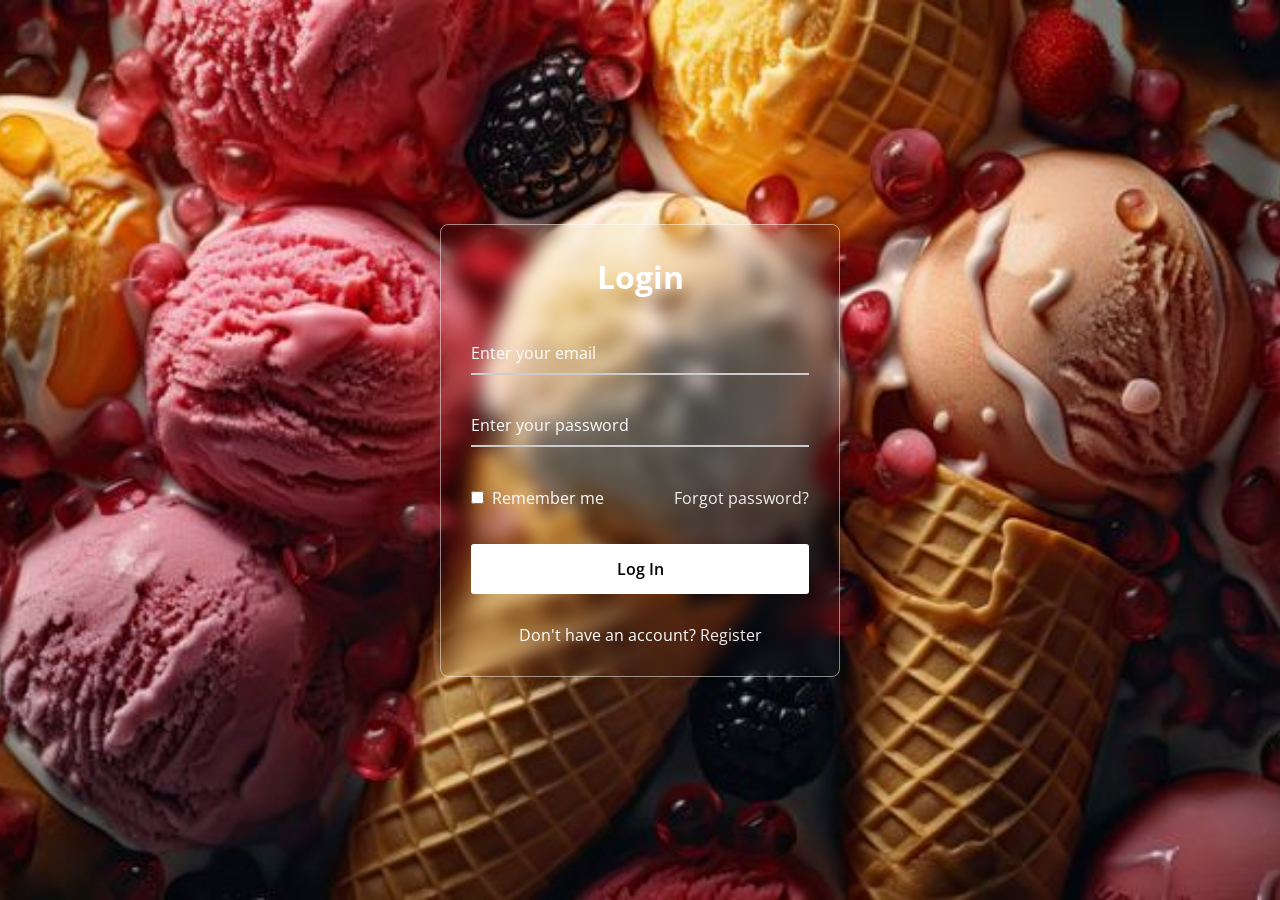
==== login/index.html @ 95d35fcb "Add files via upload" ====
<!DOCTYPE html>
<!-- Coding By CodingNepal - www.codingnepalweb.com -->
<html>
<head>
  <meta charset="UTF-8">
  <meta name="viewport" content="width=device-width, initial-scale=1.0">
  <title>Glassmorphism Login Form | CodingNepal</title>
  <link rel="stylesheet" href="style.css">
</head>
<body>
  <div class="wrapper">
    <form action="#">
      <h2>Login</h2>
        <div class="input-field">
        <input type="text" required>
        <label>Enter your email</label>
      </div>
      <div class="input-field">
        <input type="password" required>
        <label>Enter your password</label>
      </div>
      <div class="forget">
        <label for="remember">
          <input type="checkbox" id="remember">
          <p>Remember me</p>
        </label>
        <a href="#">Forgot password?</a>
      </div>
      <button type="submit">Log In</button>
      <div class="register">
        <p>Don't have an account? <a href="#">Register</a></p>
      </div>
    </form>
  </div>
</body>
</html>
---- login/style.css ----
@import url("https://fonts.googleapis.com/css2?family=Open+Sans:wght@200;300;400;500;600;700&display=swap");

* {
  margin: 0;
  padding: 0;
  box-sizing: border-box;
  font-family: "Open Sans", sans-serif;
}

body {
  display: flex;
  align-items: center;
  justify-content: center;
  min-height: 100vh;
  width: 100%;
  padding: 0 10px;
}

body::before {
  content: "";
  position: absolute;
  width: 100%;
  height: 100%;
  background: url("download.jpg"), #000;
  background-position: center;
  background-size: cover;
}

.wrapper {
  width: 400px;
  border-radius: 8px;
  padding: 30px;
  text-align: center;
  border: 1px solid rgba(255, 255, 255, 0.5);
  backdrop-filter: blur(9px);
  -webkit-backdrop-filter: blur(9px);
}

form {
  display: flex;
  flex-direction: column;
}

h2 {
  font-size: 2rem;
  margin-bottom: 20px;
  color: #fff;
}

.input-field {
  position: relative;
  border-bottom: 2px solid #ccc;
  margin: 15px 0;
}

.input-field label {
  position: absolute;
  top: 50%;
  left: 0;
  transform: translateY(-50%);
  color: #fff;
  font-size: 16px;
  pointer-events: none;
  transition: 0.15s ease;
}

.input-field input {
  width: 100%;
  height: 40px;
  background: transparent;
  border: none;
  outline: none;
  font-size: 16px;
  color: #fff;
}

.input-field input:focus~label,
.input-field input:valid~label {
  font-size: 0.8rem;
  top: 10px;
  transform: translateY(-120%);
}

.forget {
  display: flex;
  align-items: center;
  justify-content: space-between;
  margin: 25px 0 35px 0;
  color: #fff;
}

#remember {
  accent-color: #fff;
}

.forget label {
  display: flex;
  align-items: center;
}

.forget label p {
  margin-left: 8px;
}

.wrapper a {
  color: #efefef;
  text-decoration: none;
}

.wrapper a:hover {
  text-decoration: underline;
}

button {
  background: #fff;
  color: #000;
  font-weight: 600;
  border: none;
  padding: 12px 20px;
  cursor: pointer;
  border-radius: 3px;
  font-size: 16px;
  border: 2px solid transparent;
  transition: 0.3s ease;
}

button:hover {
  color: #fff;
  border-color: #fff;
  background: rgba(255, 255, 255, 0.15);
}

.register {
  text-align: center;
  margin-top: 30px;
  color: #fff;
}
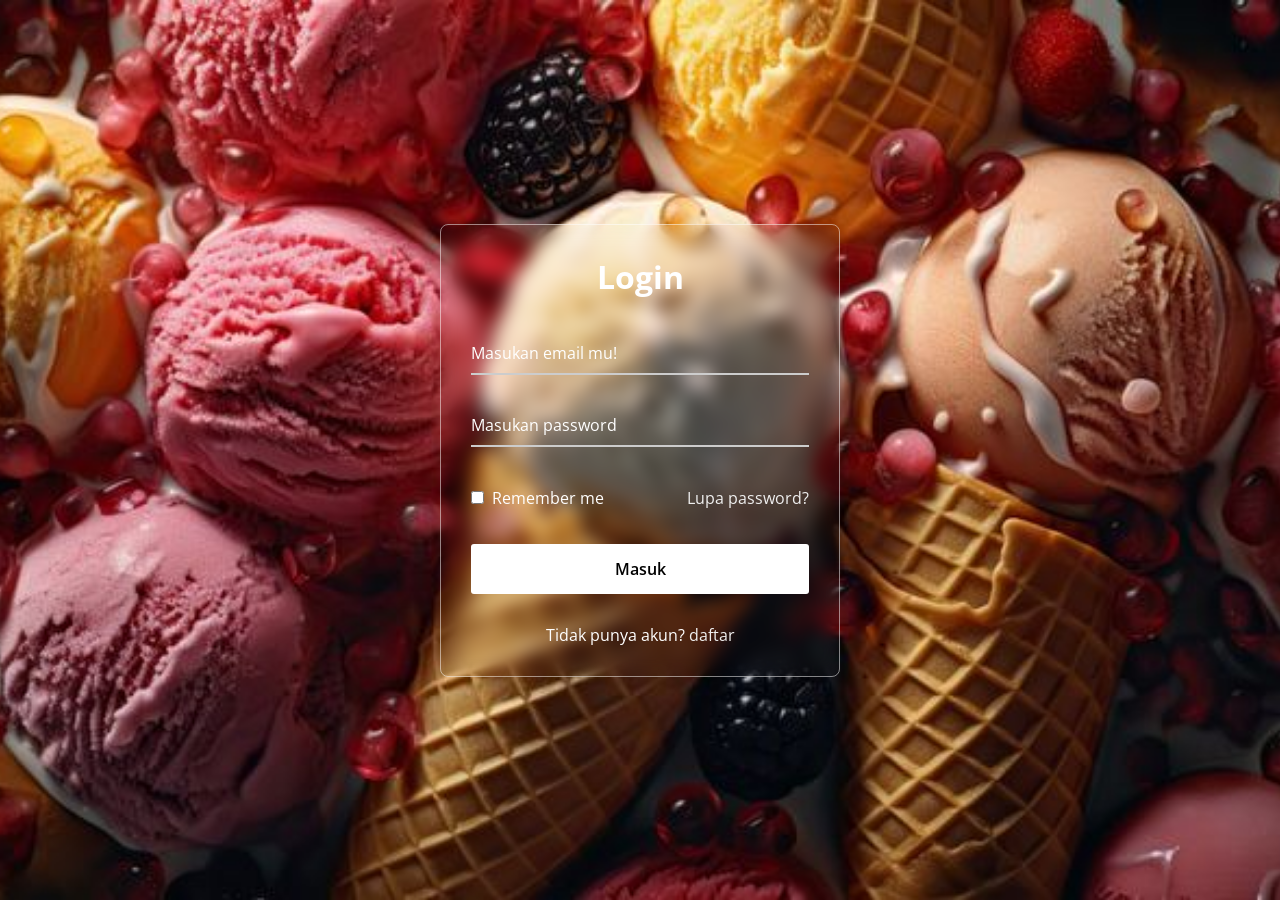
==== commit 6e67791a: "Update index.html" ====
--- a/login/index.html
+++ b/login/index.html
@@ -13,24 +13,26 @@
       <h2>Login</h2>
         <div class="input-field">
         <input type="text" required>
-        <label>Enter your email</label>
+        <label>Masukan email mu!</label>
       </div>
       <div class="input-field">
         <input type="password" required>
-        <label>Enter your password</label>
+        <label>Masukan password</label>
       </div>
       <div class="forget">
         <label for="remember">
           <input type="checkbox" id="remember">
           <p>Remember me</p>
         </label>
-        <a href="#">Forgot password?</a>
+        <a href="#">Lupa password?</a>
       </div>
-      <button type="submit">Log In</button>
+      <button type="submit">Masuk</button>
       <div class="register">
-        <p>Don't have an account? <a href="#">Register</a></p>
+        <p>Tidak punya akun? <a href="#">daftar</a></p>
       </div>
     </form>
   </div>
+
+<script src="js/login.js"></script>
 </body>
-</html>+</html>
